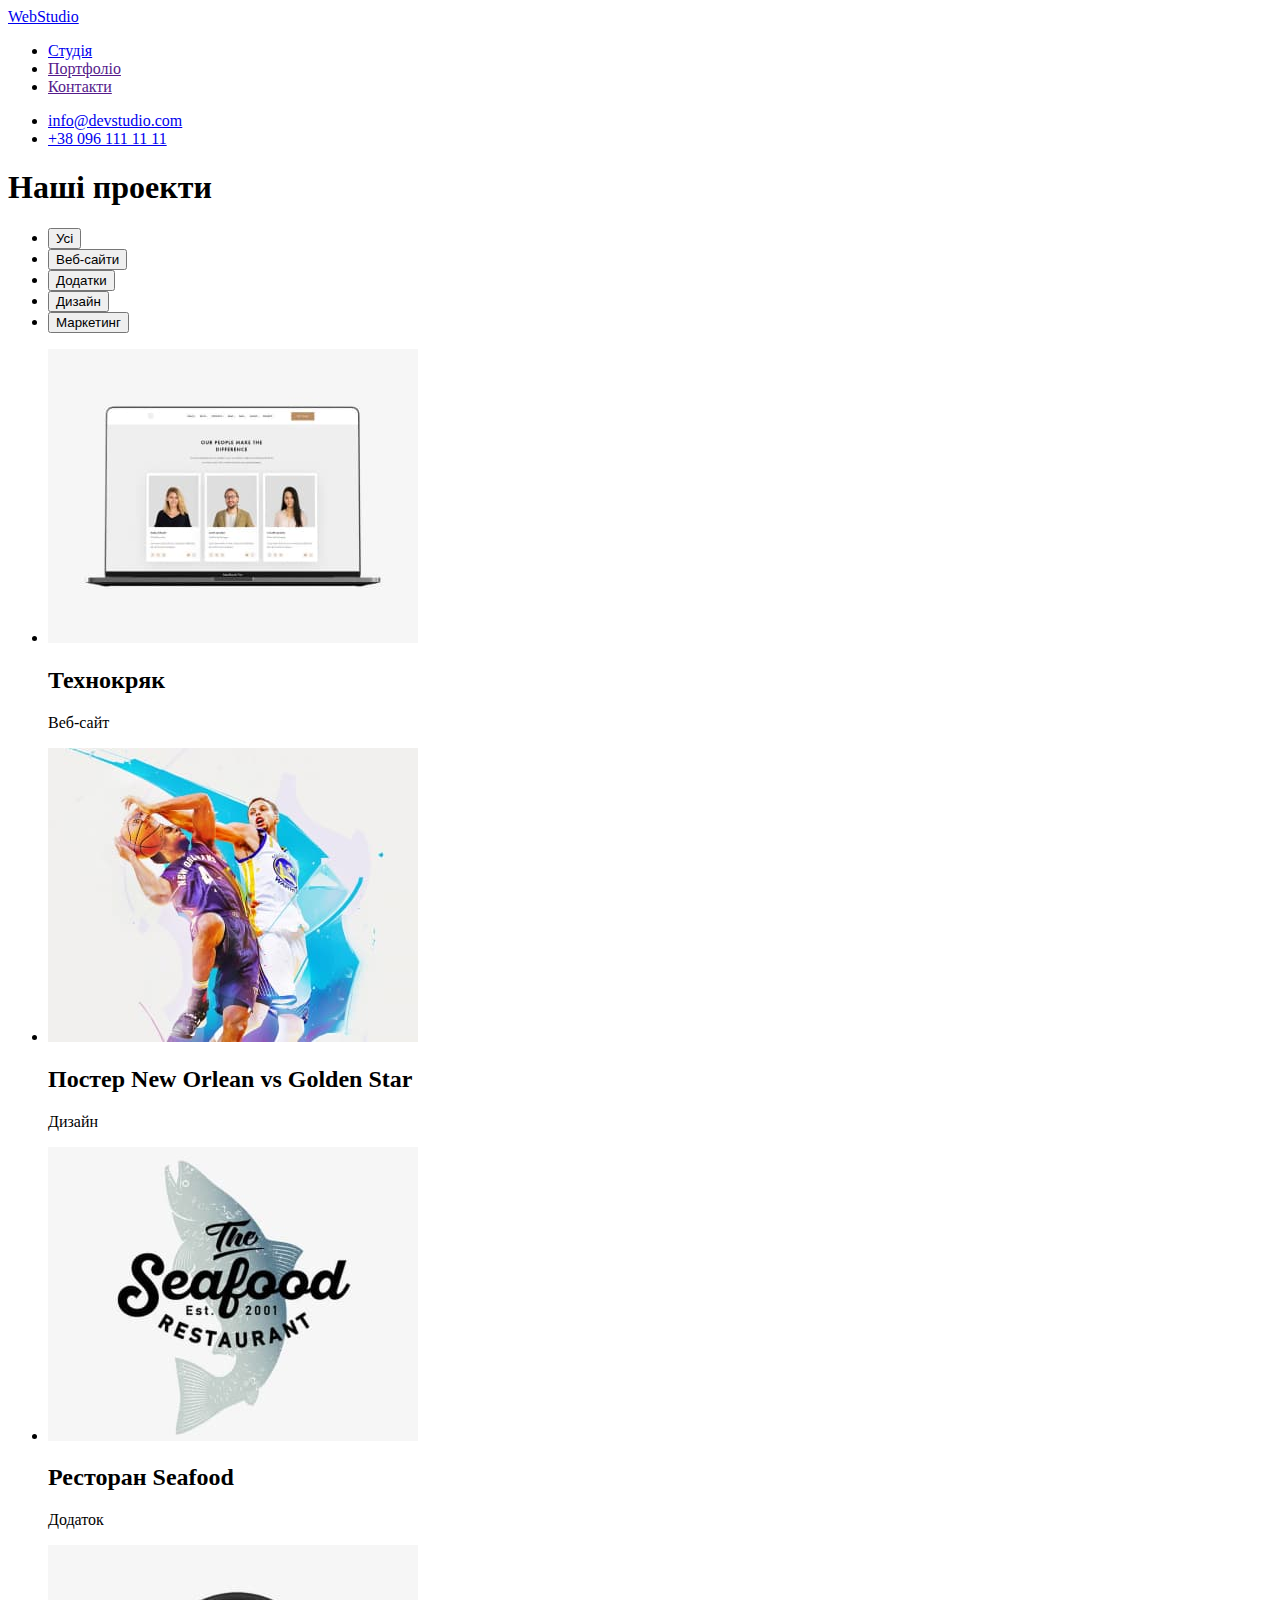
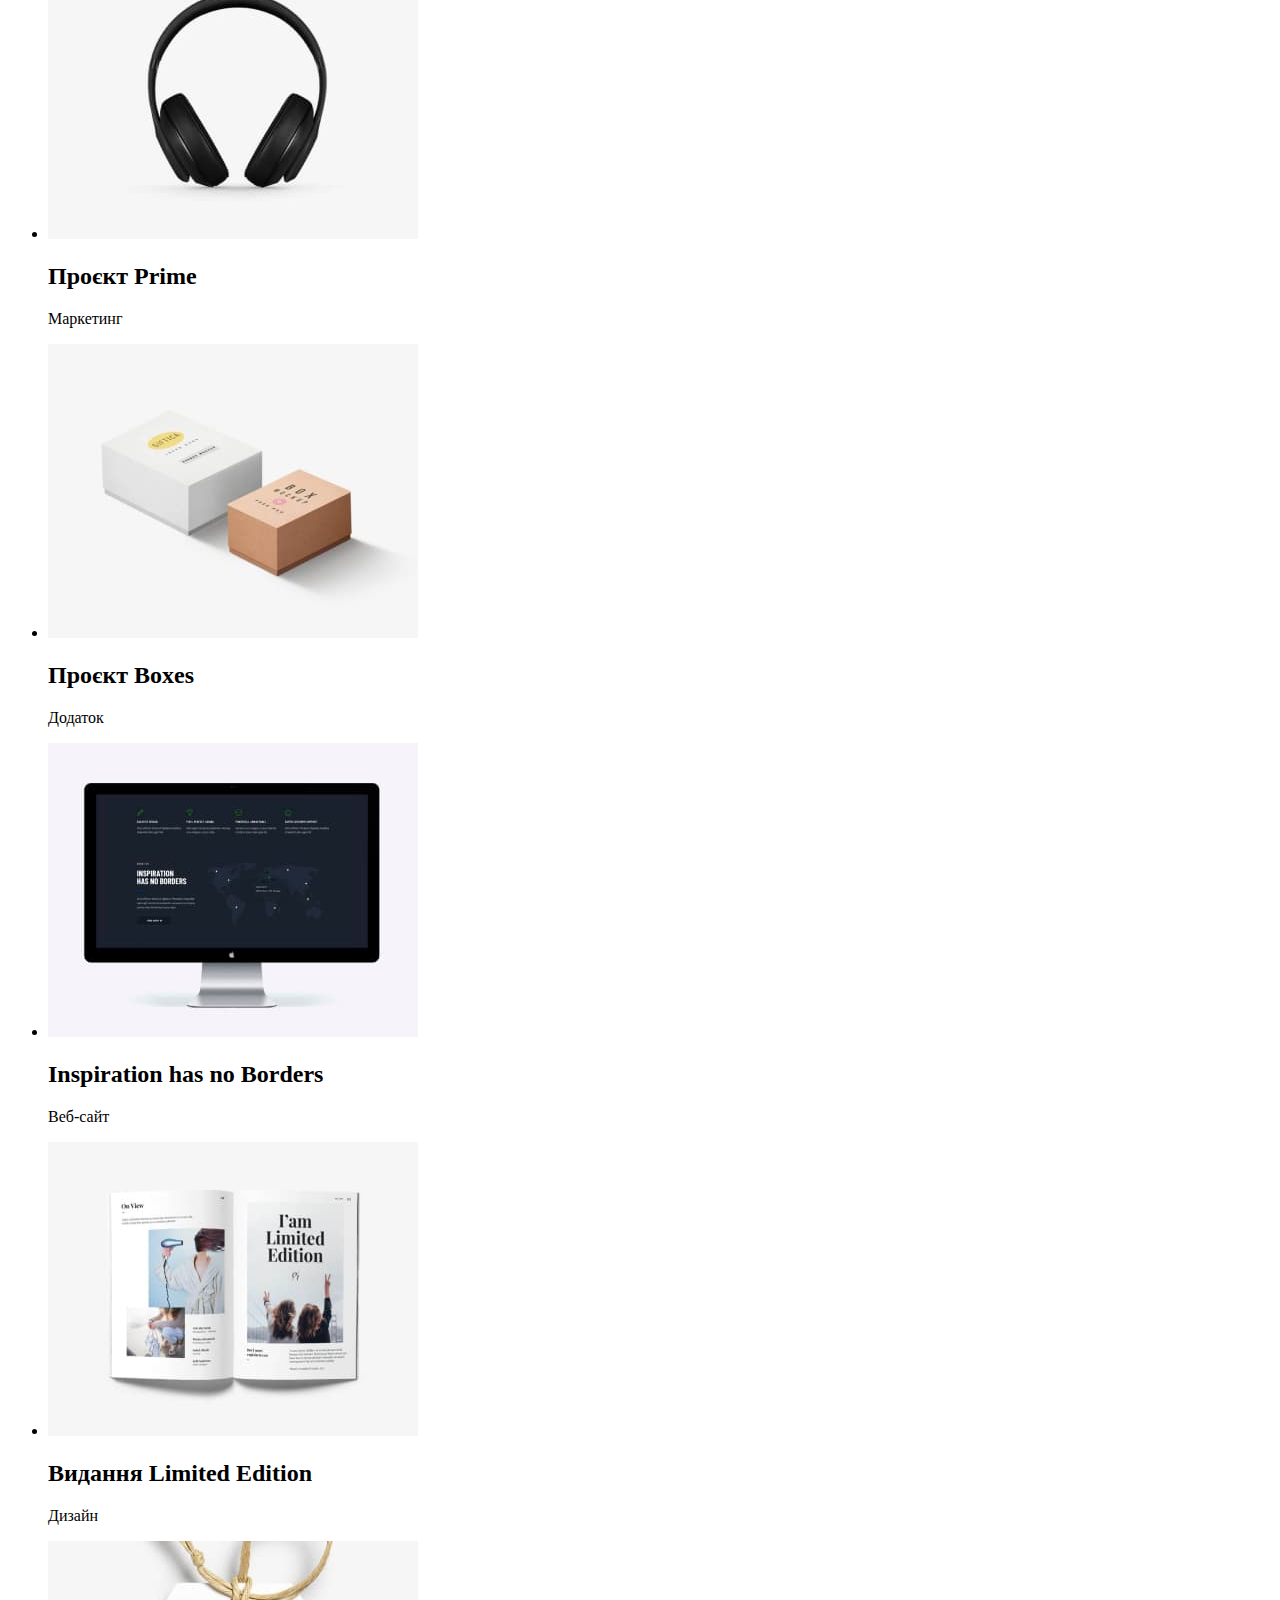
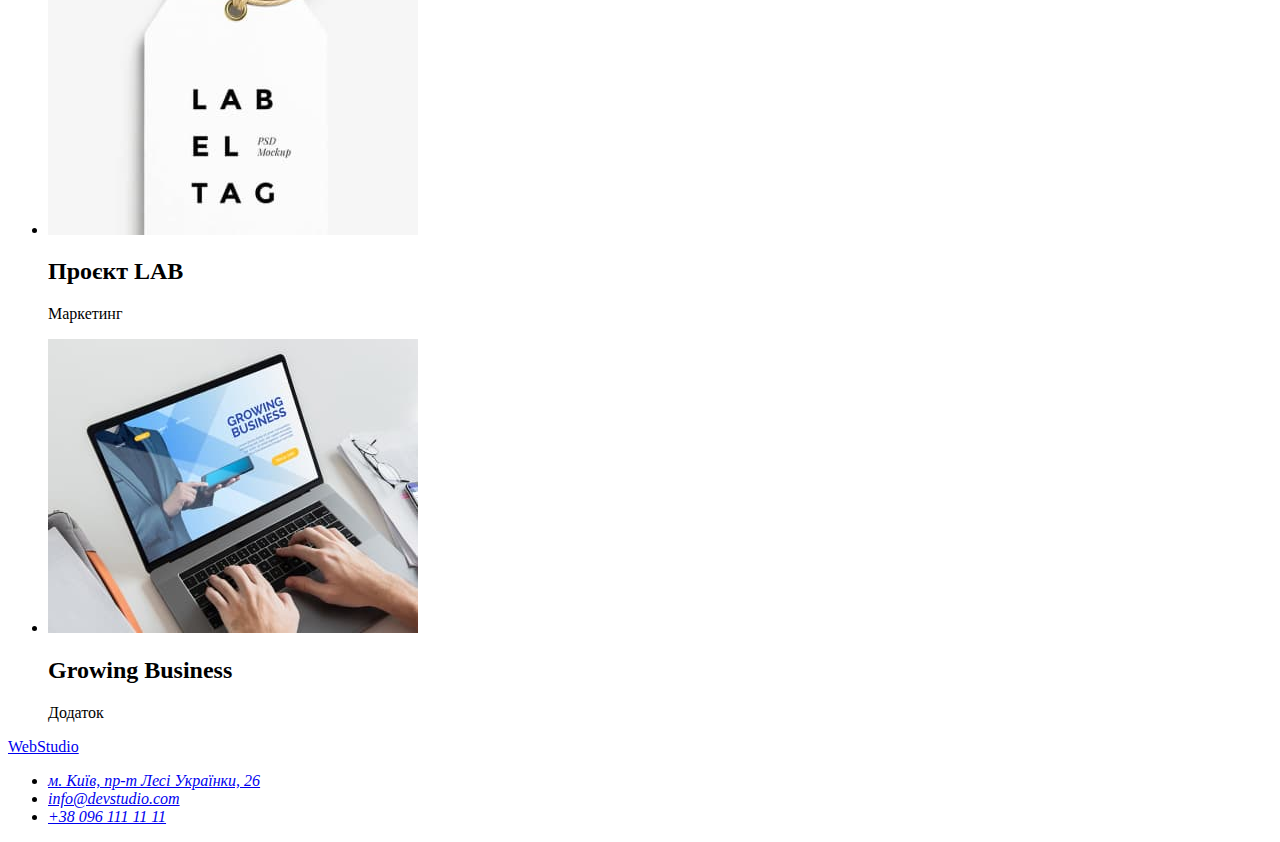
==== portfolio.html @ fbf540b6 "portfolio html" ====
<!DOCTYPE html>
<html lang="uk">

<head>
    <meta charset="UTF-8">
    <meta http-equiv="X-UA-Compatible" content="IE=edge">
    <meta name="viewport" content="width=device-width, initial-scale=1.0">
    <title lang="en">Web Studio (Version 2.1)</title>
</head>

<body>
    <header>
        <nav>
            <a href="./index.html" lang="en">WebStudio</a>
            <ul>
                <li> <a href="./index.html">Студія</a> </li>
                <li> <a href="">Портфоліо</a> </li>
                <li> <a href="">Контакти</a> </li>
            </ul>
        </nav>
        <ul>
            <li><a href="mailto:info@devstudio.com">info@devstudio.com</a></li>
            <li><a href="tel:+380961111111">+38 096 111 11 11</a></li>
        </ul>
    </header>
<main>
<section>
    <h1>Наші проекти</h1>
    <ul>
        <li><button type="button">Усі</button></li>
        <li><button type="button">Веб-сайти</button></li>
        <li><button type="button">Додатки</button></li>
        <li><button type="button">Дизайн</button></li>
        <li><button type="button">Маркетинг</button></li>
    </ul>
    <ul>
        <li>
            <img src="./images/portfolio/laptop.jpg" alt="Ноутбук з веб-сайтом">
            <h2>Технокряк</h2>
            <p>Веб-сайт</p>
        </li>
        <li>
            <img src="./images/portfolio/poster.jpg" alt="Постер з баскетболістами">
            <h2>Постер <span lang="en">New Orlean vs Golden Star</span></h2>
            <p>Дизайн</p>
        </li>
        <li>
            <img src="./images/portfolio/seafood.jpg" alt="Логотип рибного ресторану">
            <h2>Ресторан <span lang="en">Seafood</span></h2>
            <p>Додаток</p>
        </li>
        <li>
            <img src="./images/portfolio/headphones.jpg" alt="Навушники">
            <h2>Проєкт <span lang="en">Prime</span></h2>
            <p>Маркетинг</p>
        </li>
        <li>
            <img src="./images/portfolio/boxes.jpg" alt="Дві коробки">
            <h2>Проєкт <span lang="en">Boxes</span></h2>
            <p>Додаток</p>
        </li>
        <li>
            <img src="./images/portfolio/monitor.jpg" alt="Монітор з веб-сайтом">
            <h2 lang="en">Inspiration has no Borders</h2>
            <p>Веб-сайт</p>
        </li>
        <li>
            <img src="./images/portfolio/magazine.jpg" alt="Журнал">
            <h2>Видання <span lang="en">Limited Edition</span></h2>
            <p>Дизайн</p>
        </li>
        <li>
            <img src="./images/portfolio/lab-tag.jpg" alt="Цінник з надписом TAG">
            <h2>Проєкт <span lang="en">LAB</span></h2>
            <p>Маркетинг</p>
        </li>
        <li>
            <img src="./images/portfolio/laptop-hands.jpg" alt="Ноутбук з руками людини">
            <h2 lang="en">Growing Business</h2>
            <p>Додаток</p>
        </li>
    </ul>
</section>
</main>
    <footer>
        <a href="./index.html" lang="en">WebStudio</a>
        <address>
            <ul>
                <li><a href="https://goo.gl/maps/BQu9GLipV9uaVXhj8" target="_blank"
                        rel="noopener noreferrer nofollow">м. Київ, пр-т Лесі
                        Українки, 26</a></li>
                <li><a href="mailto:info@devstudio.com">info@devstudio.com</a></li>
                <li><a href="tel:+380961111111">+38 096 111 11 11</a></li>
            </ul>
        </address>
    </footer>
</body>

</html>
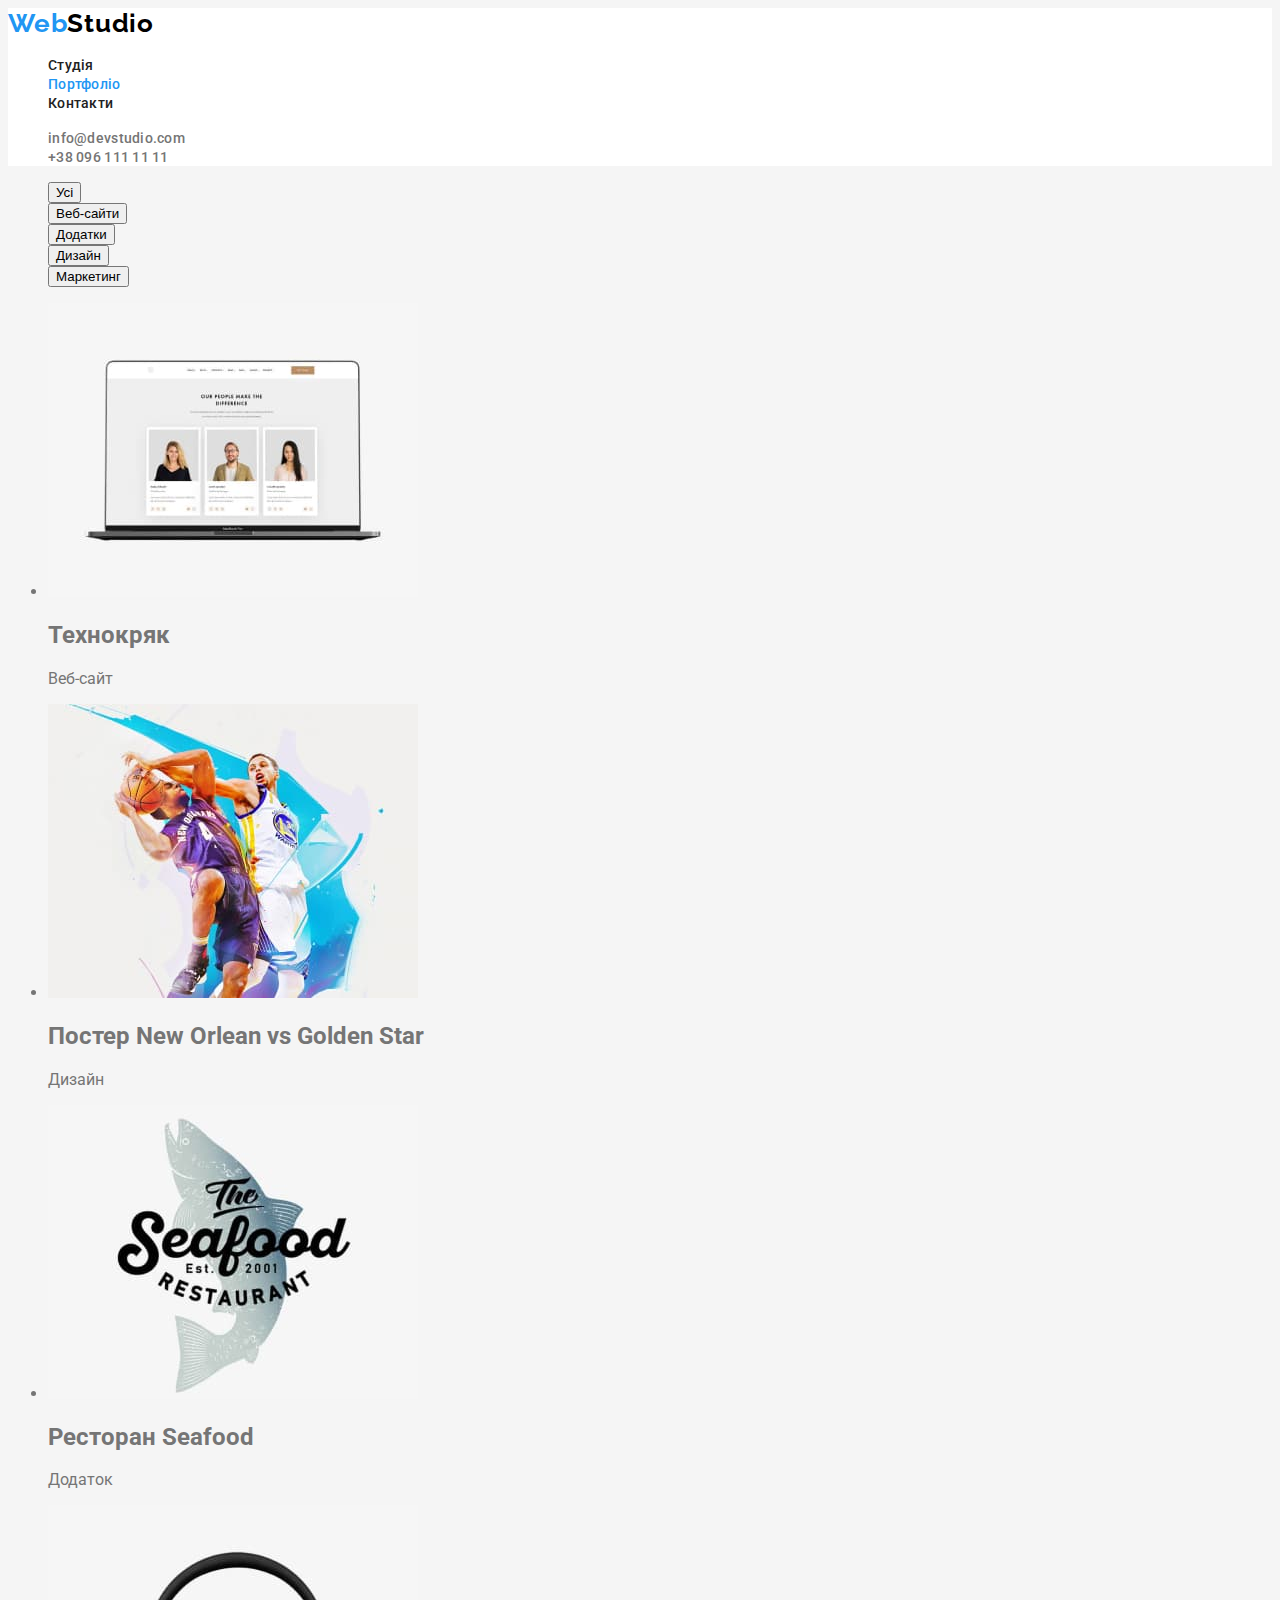
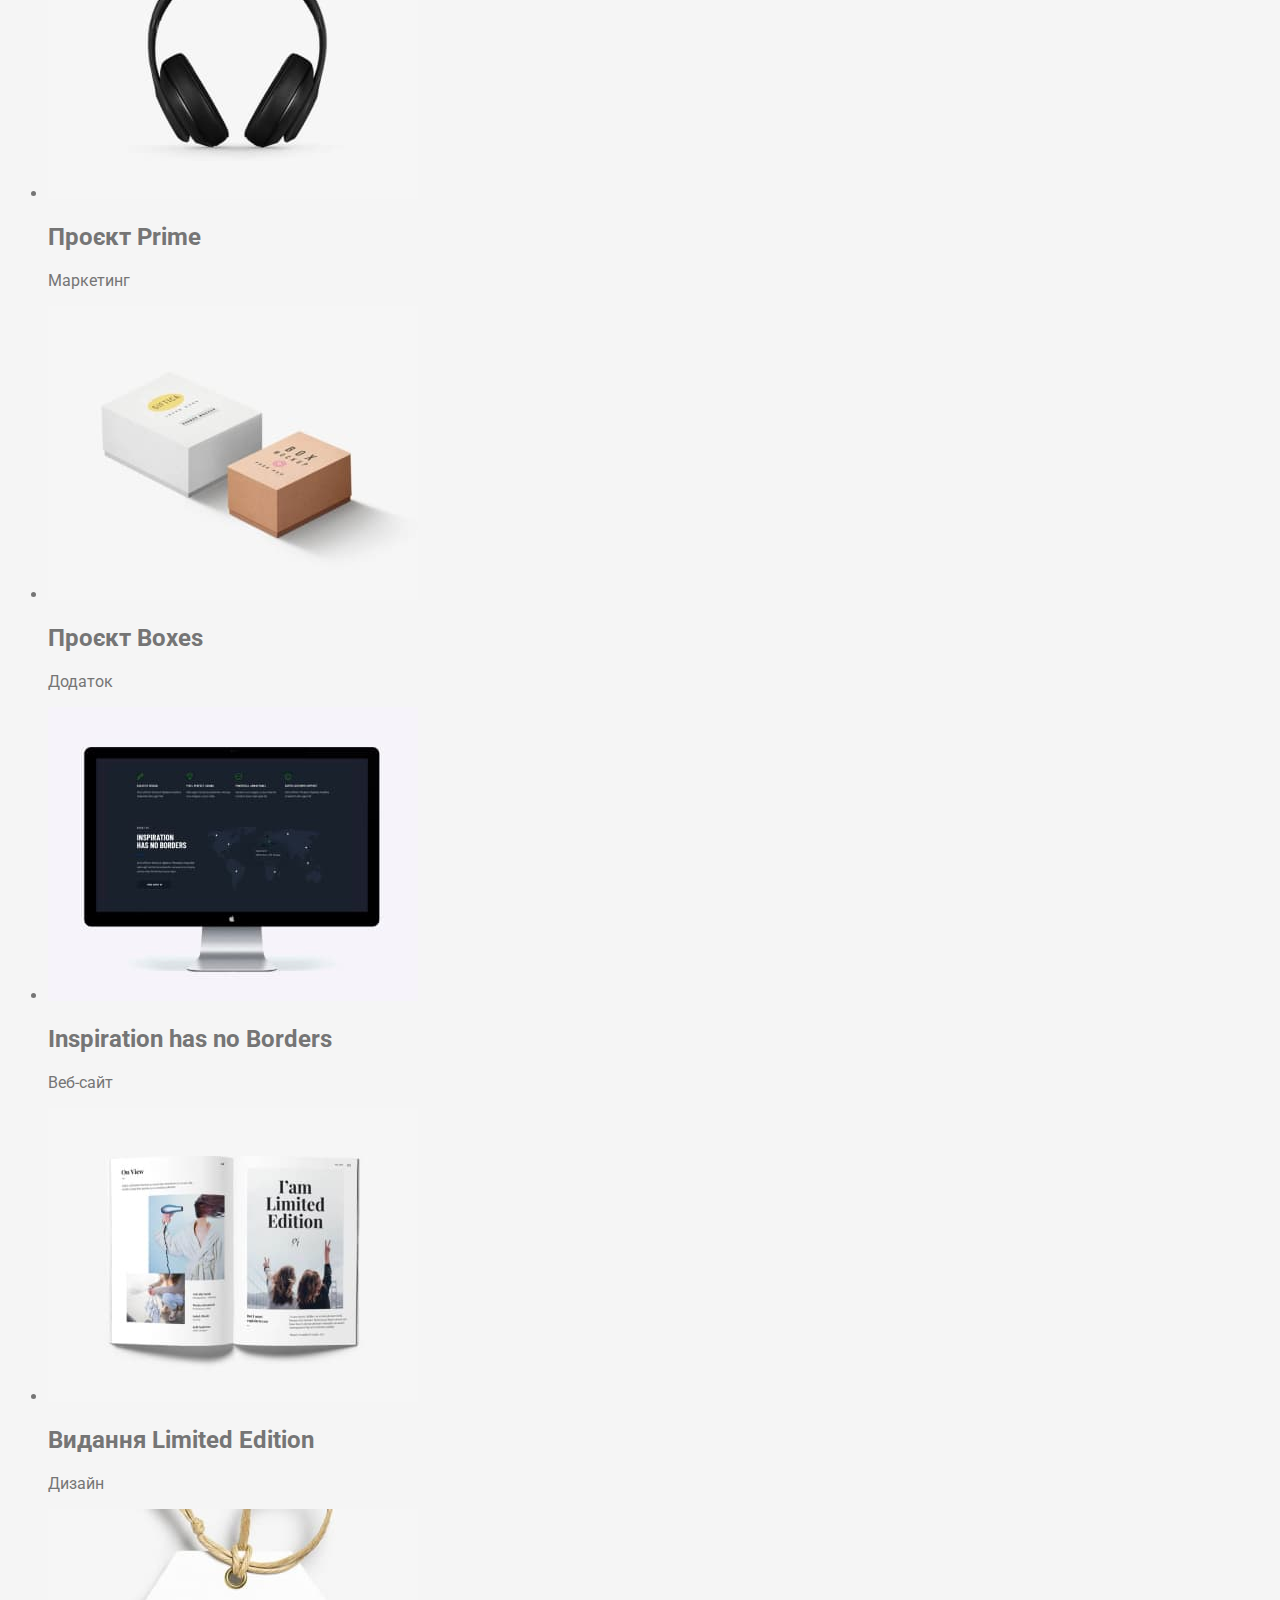
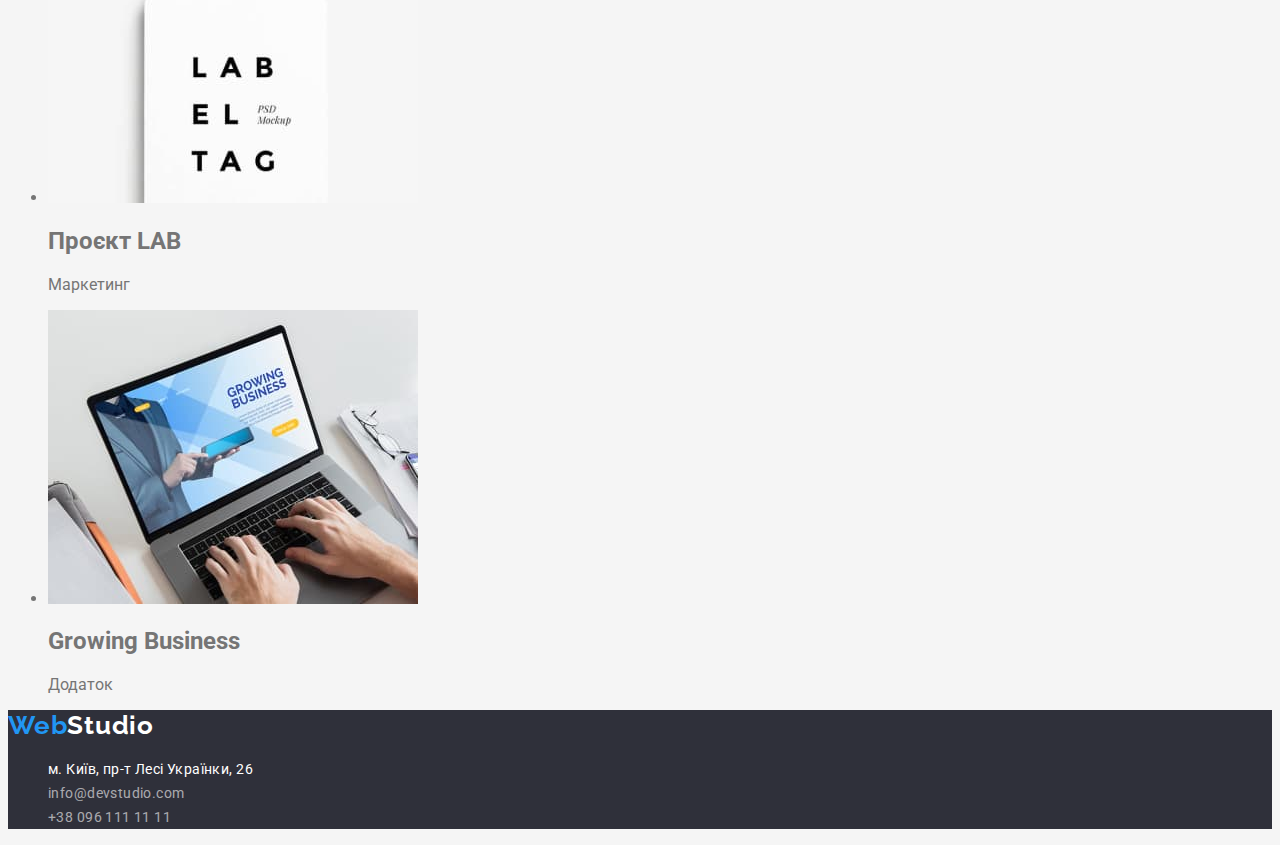
==== commit c259eaba: "CSS for index.html" ====
--- a/portfolio.html
+++ b/portfolio.html
@@ -6,27 +6,32 @@
     <meta http-equiv="X-UA-Compatible" content="IE=edge">
     <meta name="viewport" content="width=device-width, initial-scale=1.0">
     <title lang="en">Web Studio (Version 2.1)</title>
+    <link rel="preconnect" href="https://fonts.googleapis.com">
+    <link rel="preconnect" href="https://fonts.gstatic.com" crossorigin>
+    <link href="https://fonts.googleapis.com/css2?family=Raleway:wght@700&family=Roboto:wght@400;500;700;900&display=swap"
+        rel="stylesheet">
+    <link rel="stylesheet" href="./css/styles.css">
 </head>
 
 <body>
-    <header>
-        <nav>
-            <a href="./index.html" lang="en">WebStudio</a>
-            <ul>
-                <li> <a href="./index.html">Студія</a> </li>
-                <li> <a href="">Портфоліо</a> </li>
-                <li> <a href="">Контакти</a> </li>
+        <header class="header">
+            <nav>
+                <a href="./index.html" lang="en" class="logo link"><span class="logo-accent">Web</span>Studio</a>
+                <ul class="list">
+                    <li> <a href="./index.html" class="nav-item link">Студія</a> </li>
+                    <li> <a href="./portfolio.html" class="nav-item current link">Портфоліо</a> </li>
+                    <li> <a href="" class="nav-item link">Контакти</a> </li>
+                </ul>
+            </nav>
+            <ul class="list">
+                <li><a href="mailto:info@devstudio.com" class="contact link">info@devstudio.com</a></li>
+                <li><a href="tel:+380961111111" class="contact link">+38 096 111 11 11</a></li>
             </ul>
-        </nav>
-        <ul>
-            <li><a href="mailto:info@devstudio.com">info@devstudio.com</a></li>
-            <li><a href="tel:+380961111111">+38 096 111 11 11</a></li>
-        </ul>
-    </header>
+        </header>
 <main>
-<section>
-    <h1>Наші проекти</h1>
-    <ul>
+<section class="portfolio">
+    <h1 class="visually-hidden">Наші проекти</h1>
+    <ul class="list">
         <li><button type="button">Усі</button></li>
         <li><button type="button">Веб-сайти</button></li>
         <li><button type="button">Додатки</button></li>
@@ -35,62 +40,62 @@
     </ul>
     <ul>
         <li>
-            <img src="./images/portfolio/laptop.jpg" alt="Ноутбук з веб-сайтом">
+            <img src="./images/portfolio/laptop.jpg" alt="Ноутбук з веб-сайтом" width="370" height="294">
             <h2>Технокряк</h2>
             <p>Веб-сайт</p>
         </li>
         <li>
-            <img src="./images/portfolio/poster.jpg" alt="Постер з баскетболістами">
+            <img src="./images/portfolio/poster.jpg" alt="Постер з баскетболістами" width="370" height="294">
             <h2>Постер <span lang="en">New Orlean vs Golden Star</span></h2>
             <p>Дизайн</p>
         </li>
         <li>
-            <img src="./images/portfolio/seafood.jpg" alt="Логотип рибного ресторану">
+            <img src="./images/portfolio/seafood.jpg" alt="Логотип рибного ресторану" width="370" height="294">
             <h2>Ресторан <span lang="en">Seafood</span></h2>
             <p>Додаток</p>
         </li>
         <li>
-            <img src="./images/portfolio/headphones.jpg" alt="Навушники">
+            <img src="./images/portfolio/headphones.jpg" alt="Навушники" width="370" height="294">
             <h2>Проєкт <span lang="en">Prime</span></h2>
             <p>Маркетинг</p>
         </li>
         <li>
-            <img src="./images/portfolio/boxes.jpg" alt="Дві коробки">
+            <img src="./images/portfolio/boxes.jpg" alt="Дві коробки" width="370" height="294">
             <h2>Проєкт <span lang="en">Boxes</span></h2>
             <p>Додаток</p>
         </li>
         <li>
-            <img src="./images/portfolio/monitor.jpg" alt="Монітор з веб-сайтом">
+            <img src="./images/portfolio/monitor.jpg" alt="Монітор з веб-сайтом" width="370" height="294">
             <h2 lang="en">Inspiration has no Borders</h2>
             <p>Веб-сайт</p>
         </li>
         <li>
-            <img src="./images/portfolio/magazine.jpg" alt="Журнал">
+            <img src="./images/portfolio/magazine.jpg" alt="Журнал" width="370" height="294">
             <h2>Видання <span lang="en">Limited Edition</span></h2>
             <p>Дизайн</p>
         </li>
         <li>
-            <img src="./images/portfolio/lab-tag.jpg" alt="Цінник з надписом TAG">
+            <img src="./images/portfolio/lab-tag.jpg" alt="Цінник з надписом TAG" width="370" height="294">
             <h2>Проєкт <span lang="en">LAB</span></h2>
             <p>Маркетинг</p>
         </li>
         <li>
-            <img src="./images/portfolio/laptop-hands.jpg" alt="Ноутбук з руками людини">
+            <img src="./images/portfolio/laptop-hands.jpg" alt="Ноутбук з руками людини" width="370" height="294">
             <h2 lang="en">Growing Business</h2>
             <p>Додаток</p>
         </li>
     </ul>
 </section>
 </main>
-    <footer>
-        <a href="./index.html" lang="en">WebStudio</a>
+    <footer class="footer">
+        <a href="./index.html" lang="en" class="logo logo-footer link"><span class="logo-accent">Web</span>Studio</a>
         <address>
-            <ul>
-                <li><a href="https://goo.gl/maps/BQu9GLipV9uaVXhj8" target="_blank"
-                        rel="noopener noreferrer nofollow">м. Київ, пр-т Лесі
+            <ul class="list">
+                <li><a href="https://goo.gl/maps/BQu9GLipV9uaVXhj8" target="_blank" rel="noopener noreferrer nofollow"
+                        class="contact-item link">м. Київ, пр-т Лесі
                         Українки, 26</a></li>
-                <li><a href="mailto:info@devstudio.com">info@devstudio.com</a></li>
-                <li><a href="tel:+380961111111">+38 096 111 11 11</a></li>
+                <li><a href="mailto:info@devstudio.com" class="contact-item mail link">info@devstudio.com</a></li>
+                <li><a href="tel:+380961111111" class="contact-item phone link">+38 096 111 11 11</a></li>
             </ul>
         </address>
     </footer>
--- a/css/styles.css
+++ b/css/styles.css
@@ -0,0 +1,195 @@
+:root {
+    --main-background-color: #F5F5F5;
+    --header-background-color: #fff;
+    --dark-background-color: #2F303A;
+    --secondary-background-color: #F5F4FA;
+    --main-text-color: #757575;
+    --main-header-color: #212121;
+    --accent-color: #2196F3;
+    --logo-color: #000;
+    --main-white-color: #fff;
+    --sencondary-white-color: rgba(255, 255, 255, 0.6);
+    --btn-active-color: #188CE8;
+}
+
+body {
+    font-family: 'Roboto', sans-serif;
+    background-color: var(--main-background-color);
+    color: var(--main-text-color);
+}
+
+.visually-hidden {
+    position: absolute;
+    width: 1px;
+    height: 1px;
+    margin: -1px;
+    border: 0;
+    padding: 0;
+    white-space: nowrap;
+    clip-path: inset(100%);
+    clip: rect(0 0 0 0);
+    overflow: hidden;
+}
+.link {
+    text-decoration: none;
+}
+
+.list {
+    list-style: none;
+}
+
+.bnt {
+    font-family: inherit;
+    cursor: pointer;
+}
+.header {
+    background-color: var(--header-background-color);
+}
+.logo {
+    font-family: 'Raleway', sans-serif;
+    font-weight: 700;
+    font-size: 26px;
+    line-height: calc(31 / 26);
+    letter-spacing: 0.03em;
+    color: var(--logo-color);
+}
+.logo-accent {
+    color: var(--accent-color)
+}
+
+.nav-item {
+    font-weight: 500;
+    font-size: 14px;
+    line-height: calc(16 / 14);
+    letter-spacing: 0.02em;
+    color: var(--main-header-color);
+}
+
+.nav-item.current {
+    color: var(--accent-color)
+}
+.nav-item:hover,
+.nav-item:focus {
+    color: var(--accent-color)
+}
+
+.contact {
+        font-weight: 500;
+        font-size: 14px;
+        line-height: calc(16 / 14);
+        letter-spacing: 0.02em;
+        color: var(--main-text-color);
+}
+
+.contact:hover,
+.contact:focus {
+    color: var(--accent-color);
+}
+
+.hero {
+    background-color: var(--dark-background-color);
+}
+
+.hero-title {
+    font-weight: 900;
+    font-size: 44px;
+    line-height: calc(60 / 44);
+    text-align: center;
+    letter-spacing: 0.06em;
+    text-transform: uppercase;
+    color: var(--main-white-color);
+}
+
+.hero-btn {
+    font-family: 'Roboto';
+    font-weight: 700;
+    font-size: 16px;
+    line-height: calc(30 / 16);
+    text-align: center;
+    letter-spacing: 0.06em;
+    color: var(--main-white-color);
+    background-color: var(--accent-color);
+}
+.hero-btn:active {
+    background-color: var(--btn-active-color)
+}
+
+.features-item {
+    font-weight: 700;
+    font-size: 14px;
+    line-height: calc(16 / 14);
+    letter-spacing: 0.03em;
+    text-transform: uppercase;
+    color: var(--main-header-color);
+}
+
+.features-text {
+    font-size: 14px;
+    line-height: calc(24 / 14);
+    letter-spacing: 0.03em;
+}
+
+.section-title {
+    font-weight: 700;
+    font-size: 36px;
+    line-height: calc(42 / 36);
+    text-align: center;
+    letter-spacing: 0.03em;
+    color: var(--main-header-color);
+}
+
+.team {
+    background-color: var(--secondary-background-color);
+}
+
+.team-card {
+    background-color: var(--header-background-color);
+}
+
+.team-name {
+    font-weight: 500;
+    font-size: 16px;
+    line-height: calc(19 / 16);
+    text-align: center;
+    letter-spacing: 0.03em;
+    color: var(--main-header-color);
+}
+
+.team-postion {
+    font-weight: 400;
+    font-size: 16px;
+    line-height: calc(19 / 16);
+    text-align: center;
+    letter-spacing: 0.03em;
+}
+
+.footer {
+    background-color: var(--dark-background-color);
+}
+
+.logo-footer {
+    color: var(--main-white-color)
+}
+
+.contact-item {
+    font-style: normal;
+    font-size: 14px;
+    line-height: calc(24 / 14);
+    letter-spacing: 0.03em;
+    color: var(--main-white-color);
+}
+.contact-item.mail ,
+.contact-item.phone {
+    color: var(--sencondary-white-color);
+}
+
+.contact-item:hover,
+.contact-item:focus {
+    color: var(--accent-color)
+}
+
+/* Portfolio CSS */
+
+.portfolio {
+    background-color: var(--main-background-color);
+}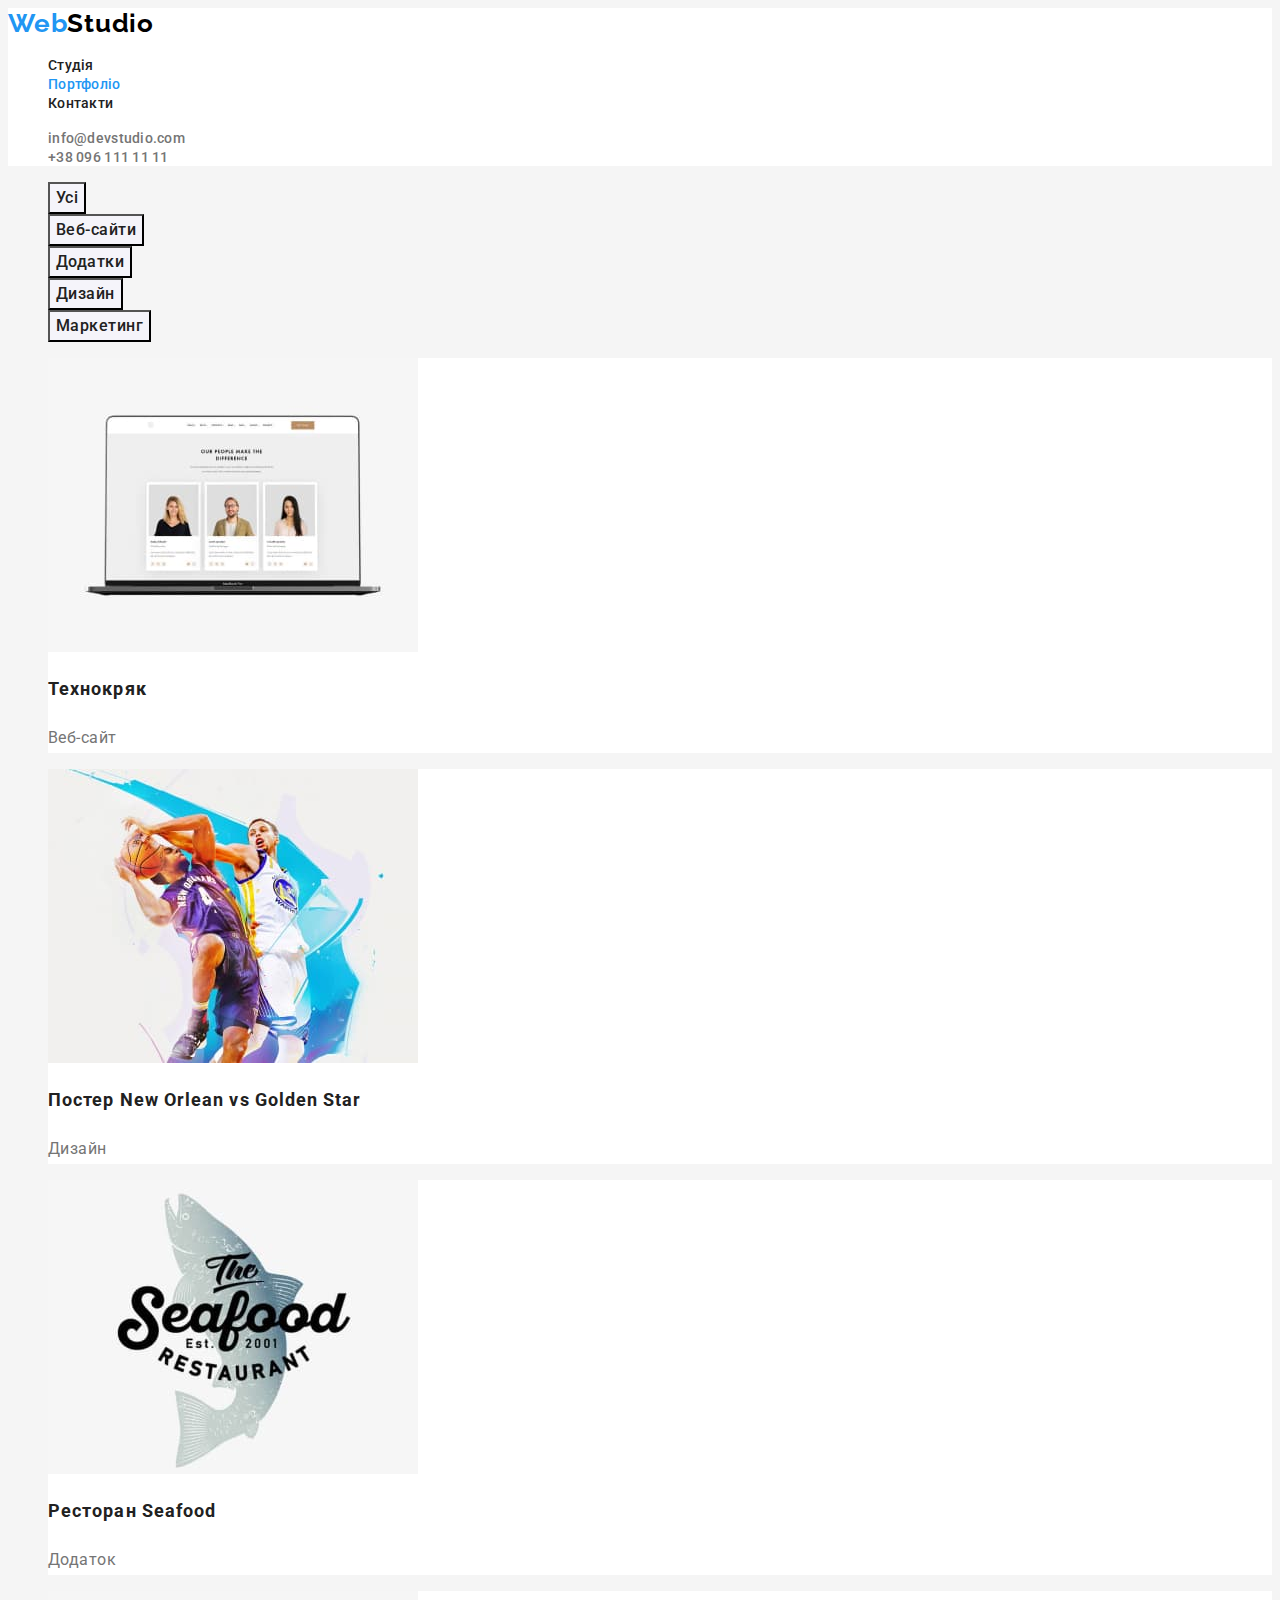
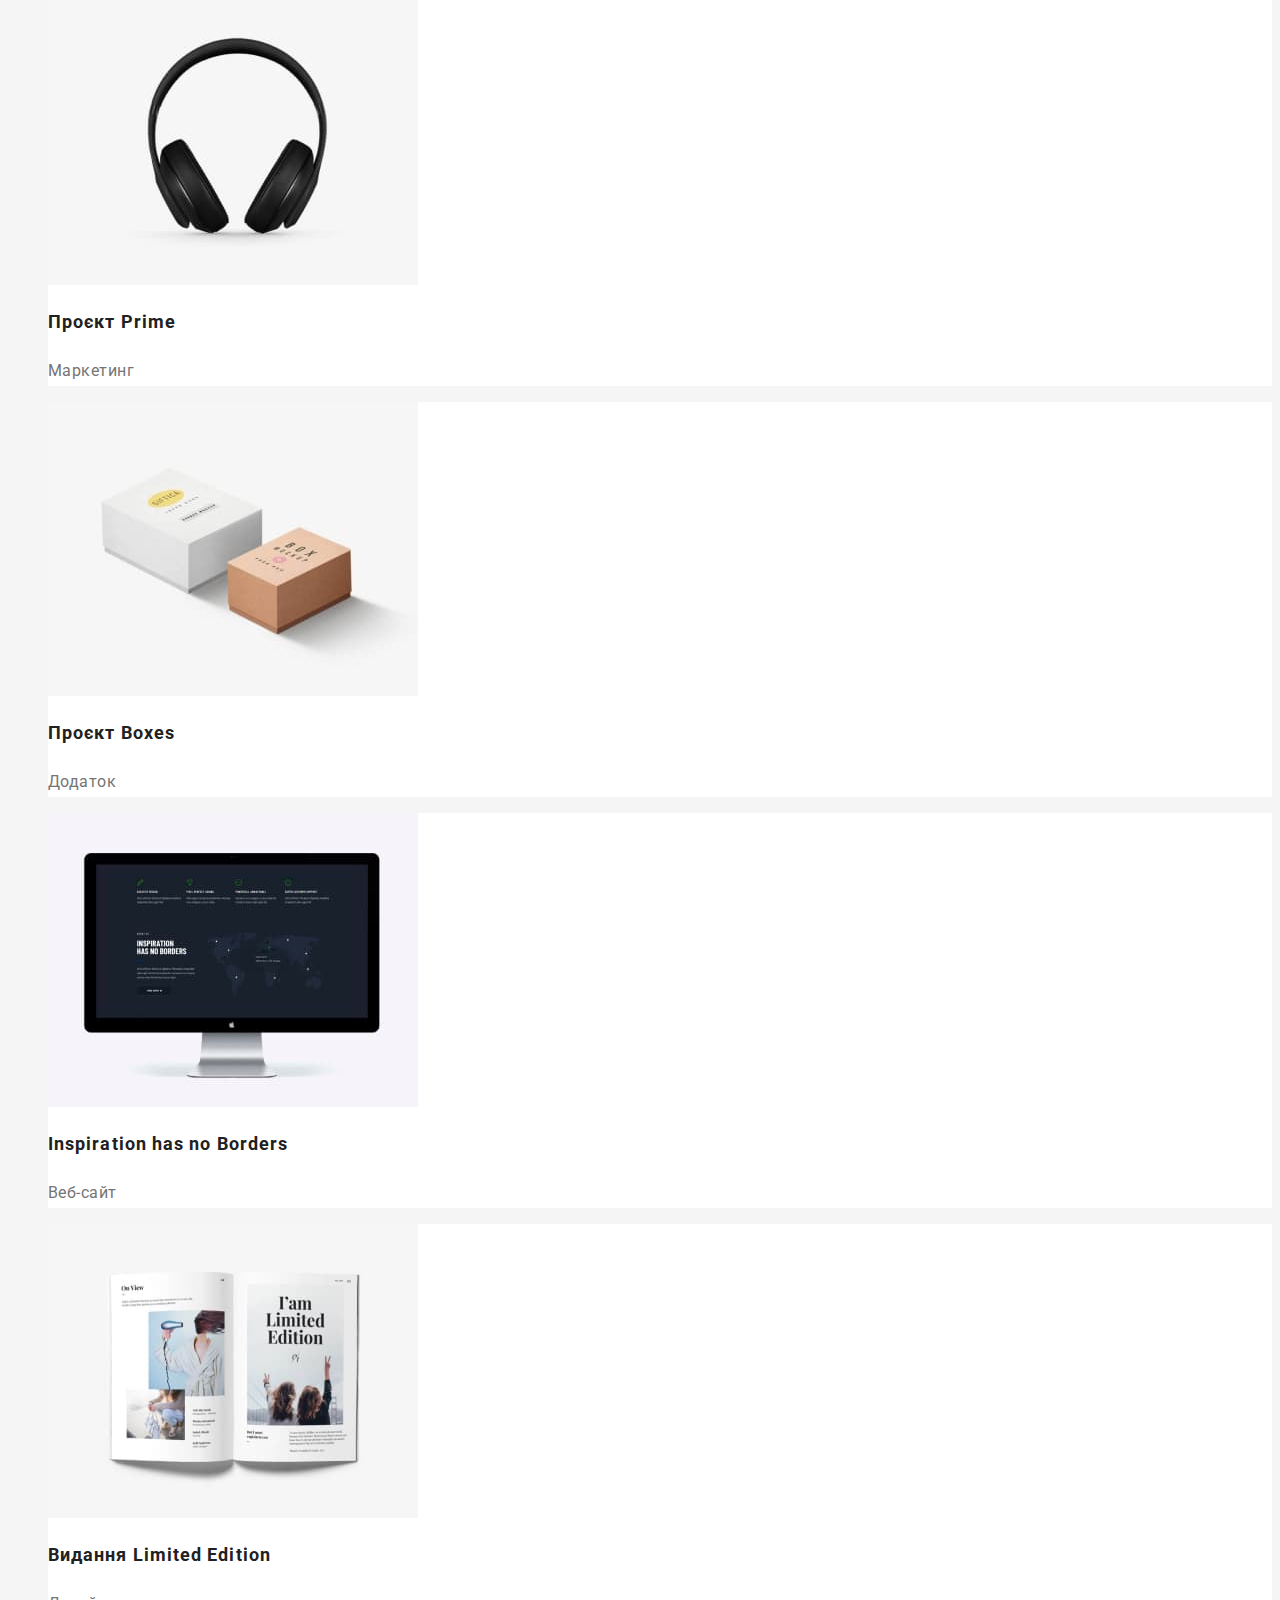
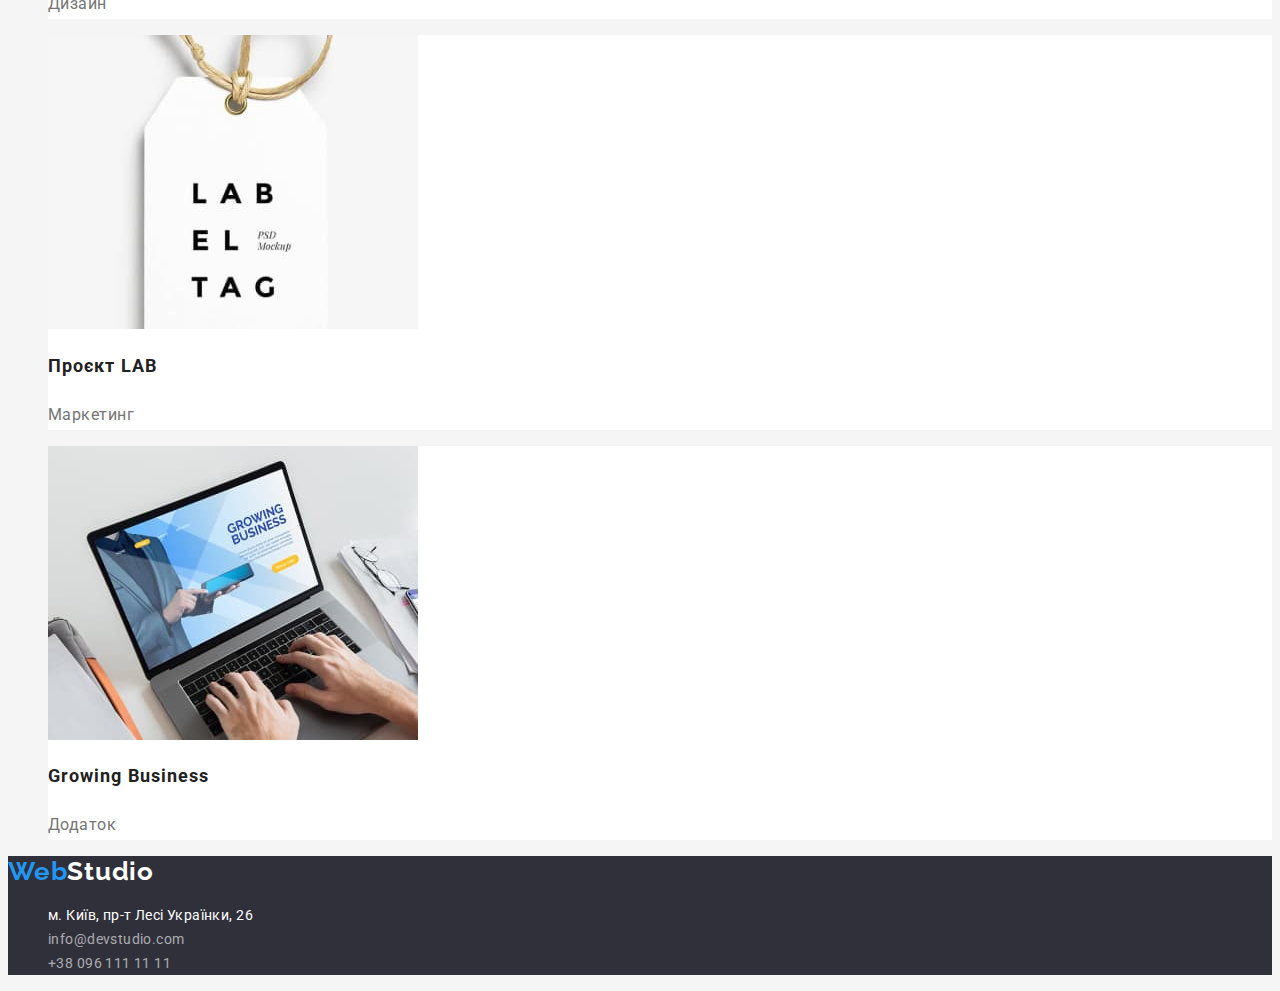
==== commit 2cfe25d8: "CSS for portfolio.html + index.html fixed" ====
--- a/portfolio.html
+++ b/portfolio.html
@@ -29,60 +29,78 @@
             </ul>
         </header>
 <main>
-<section class="portfolio">
-    <h1 class="visually-hidden">Наші проекти</h1>
+<section>
+    <h1 class="visually-hidden">Наші проєкти</h1>
     <ul class="list">
-        <li><button type="button">Усі</button></li>
-        <li><button type="button">Веб-сайти</button></li>
-        <li><button type="button">Додатки</button></li>
-        <li><button type="button">Дизайн</button></li>
-        <li><button type="button">Маркетинг</button></li>
+        <li><button type="button" class="filter-btn btn">Усі</button></li>
+        <li><button type="button" class="filter-btn btn">Веб-сайти</button></li>
+        <li><button type="button" class="filter-btn btn">Додатки</button></li>
+        <li><button type="button" class="filter-btn btn">Дизайн</button></li>
+        <li><button type="button" class="filter-btn btn">Маркетинг</button></li>
     </ul>
-    <ul>
-        <li>
+    <ul class="list">
+        <li class="portfolio-card">
+            <a href="" class="link">
             <img src="./images/portfolio/laptop.jpg" alt="Ноутбук з веб-сайтом" width="370" height="294">
-            <h2>Технокряк</h2>
-            <p>Веб-сайт</p>
+            <h2 class="project-title">Технокряк</h2>
+            <p class="project-text">Веб-сайт</p>
+            </a>
         </li>
-        <li>
+        <li class="portfolio-card">
+            <a href="" class="link">
             <img src="./images/portfolio/poster.jpg" alt="Постер з баскетболістами" width="370" height="294">
-            <h2>Постер <span lang="en">New Orlean vs Golden Star</span></h2>
-            <p>Дизайн</p>
+            <h2 class="project-title">Постер <span lang="en">New Orlean vs Golden Star</span></h2>
+            <p class="project-text">Дизайн</p>
+            </a>
         </li>
-        <li>
+        <li class="portfolio-card">
+            <a href="" class="link">
             <img src="./images/portfolio/seafood.jpg" alt="Логотип рибного ресторану" width="370" height="294">
-            <h2>Ресторан <span lang="en">Seafood</span></h2>
-            <p>Додаток</p>
+            <h2 class="project-title">Ресторан <span lang="en">Seafood</span></h2>
+            <p class="project-text">Додаток</p>
+            </a>
         </li>
-        <li>
+        <li class="portfolio-card">
+            <a href="" class="link">
             <img src="./images/portfolio/headphones.jpg" alt="Навушники" width="370" height="294">
-            <h2>Проєкт <span lang="en">Prime</span></h2>
-            <p>Маркетинг</p>
+            <h2 class="project-title">Проєкт <span lang="en">Prime</span></h2>
+            <p class="project-text">Маркетинг</p>
+            </a>
         </li>
-        <li>
+        <li class="portfolio-card">
+            <a href="" class="link">
             <img src="./images/portfolio/boxes.jpg" alt="Дві коробки" width="370" height="294">
-            <h2>Проєкт <span lang="en">Boxes</span></h2>
-            <p>Додаток</p>
+            <h2 class="project-title">Проєкт <span lang="en">Boxes</span></h2>
+            <p class="project-text">Додаток</p>
+            </a>
         </li>
-        <li>
+        <li class="portfolio-card">
+            <a href="" class="link">
             <img src="./images/portfolio/monitor.jpg" alt="Монітор з веб-сайтом" width="370" height="294">
-            <h2 lang="en">Inspiration has no Borders</h2>
-            <p>Веб-сайт</p>
+            <h2 lang="en" class="project-title">Inspiration has no Borders</h2>
+            <p class="project-text">Веб-сайт</p>
+            </a>
         </li>
-        <li>
+        <li class="portfolio-card">
+            <a href="" class="link">
             <img src="./images/portfolio/magazine.jpg" alt="Журнал" width="370" height="294">
-            <h2>Видання <span lang="en">Limited Edition</span></h2>
-            <p>Дизайн</p>
+            <h2 class="project-title">Видання <span lang="en">Limited Edition</span></h2>
+            <p class="project-text">Дизайн</p>
+            </a>
         </li>
-        <li>
+        <li class="portfolio-card">
+            <a href="" class="link">
             <img src="./images/portfolio/lab-tag.jpg" alt="Цінник з надписом TAG" width="370" height="294">
-            <h2>Проєкт <span lang="en">LAB</span></h2>
-            <p>Маркетинг</p>
+            <h2 class="project-title">Проєкт <span lang="en">LAB</span></h2>
+            <p class="project-text">Маркетинг</p>
+            </a>
         </li>
-        <li>
+        <li class="portfolio-card">
+            <a href="" class="link">
             <img src="./images/portfolio/laptop-hands.jpg" alt="Ноутбук з руками людини" width="370" height="294">
-            <h2 lang="en">Growing Business</h2>
-            <p>Додаток</p>
+            <h2 lang="en" class="project-title">Growing Business</h2>
+            <p class="project-text">Додаток</p>
+            </a>
         </li>
     </ul>
 </section>
--- a/css/styles.css
+++ b/css/styles.css
@@ -4,16 +4,19 @@
     --dark-background-color: #2F303A;
     --secondary-background-color: #F5F4FA;
     --main-text-color: #757575;
-    --main-header-color: #212121;
+    --main-title-color: #212121;
     --accent-color: #2196F3;
     --logo-color: #000;
     --main-white-color: #fff;
     --sencondary-white-color: rgba(255, 255, 255, 0.6);
     --btn-active-color: #188CE8;
+    --portfolio-card-background-color: #EEEEEE;
 }
 
 body {
     font-family: 'Roboto', sans-serif;
+    font-weight: 400;
+    font-style: normal;
     background-color: var(--main-background-color);
     color: var(--main-text-color);
 }
@@ -38,8 +41,8 @@
     list-style: none;
 }
 
-.bnt {
-    font-family: inherit;
+.btn {
+    font-family: 'Roboto';
     cursor: pointer;
 }
 .header {
@@ -62,7 +65,7 @@
     font-size: 14px;
     line-height: calc(16 / 14);
     letter-spacing: 0.02em;
-    color: var(--main-header-color);
+    color: var(--main-title-color);
 }
 
 .nav-item.current {
@@ -101,7 +104,6 @@
 }
 
 .hero-btn {
-    font-family: 'Roboto';
     font-weight: 700;
     font-size: 16px;
     line-height: calc(30 / 16);
@@ -120,7 +122,7 @@
     line-height: calc(16 / 14);
     letter-spacing: 0.03em;
     text-transform: uppercase;
-    color: var(--main-header-color);
+    color: var(--main-title-color);
 }
 
 .features-text {
@@ -135,7 +137,7 @@
     line-height: calc(42 / 36);
     text-align: center;
     letter-spacing: 0.03em;
-    color: var(--main-header-color);
+    color: var(--main-title-color);
 }
 
 .team {
@@ -152,7 +154,7 @@
     line-height: calc(19 / 16);
     text-align: center;
     letter-spacing: 0.03em;
-    color: var(--main-header-color);
+    color: var(--main-title-color);
 }
 
 .team-postion {
@@ -188,8 +190,38 @@
     color: var(--accent-color)
 }
 
-/* Portfolio CSS */
-
-.portfolio {
-    background-color: var(--main-background-color);
+/* ----------------Portfolio CSS------------------- */
+
+.filter-btn {
+    background-color: var(--secondary-background-color);
+    font-weight: 500;
+    font-size: 16px;
+    line-height: calc(26 / 16);
+    text-align: center;
+    letter-spacing: 0.03em;
+    color: var(--main-title-color);
+}
+
+.filter-btn:hover,
+.filter-btn:focus {
+    background-color: var(--accent-color);
+}
+
+.portfolio-card {
+    background-color: var(--header-background-color);
+}
+
+.project-title {
+    font-weight: 700;
+    font-size: 18px;
+    line-height: calc(36 / 18);
+    letter-spacing: 0.06em;
+    color: var(--main-title-color);
+}
+
+.project-text{
+    font-size: 16px;
+    line-height: calc(30 / 16);
+    letter-spacing: 0.03em;
+    color: var(--main-text-color);
 }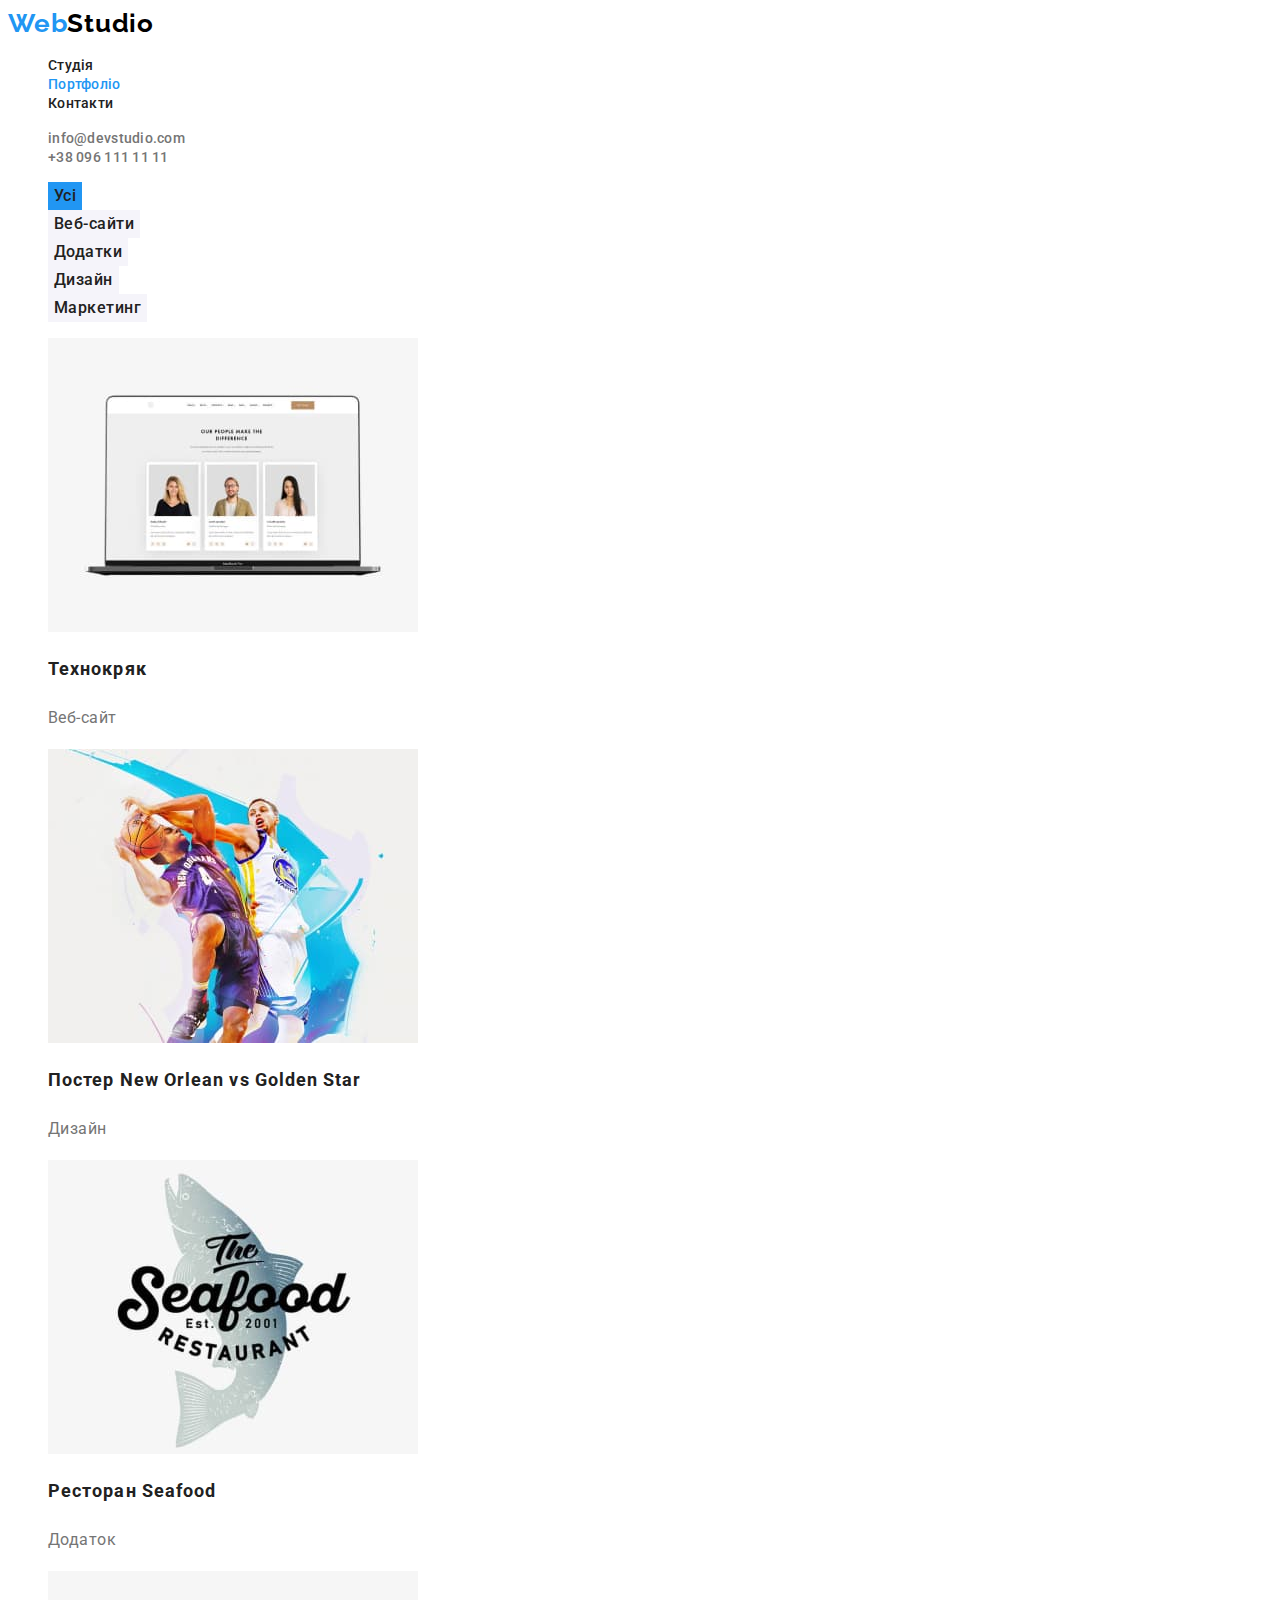
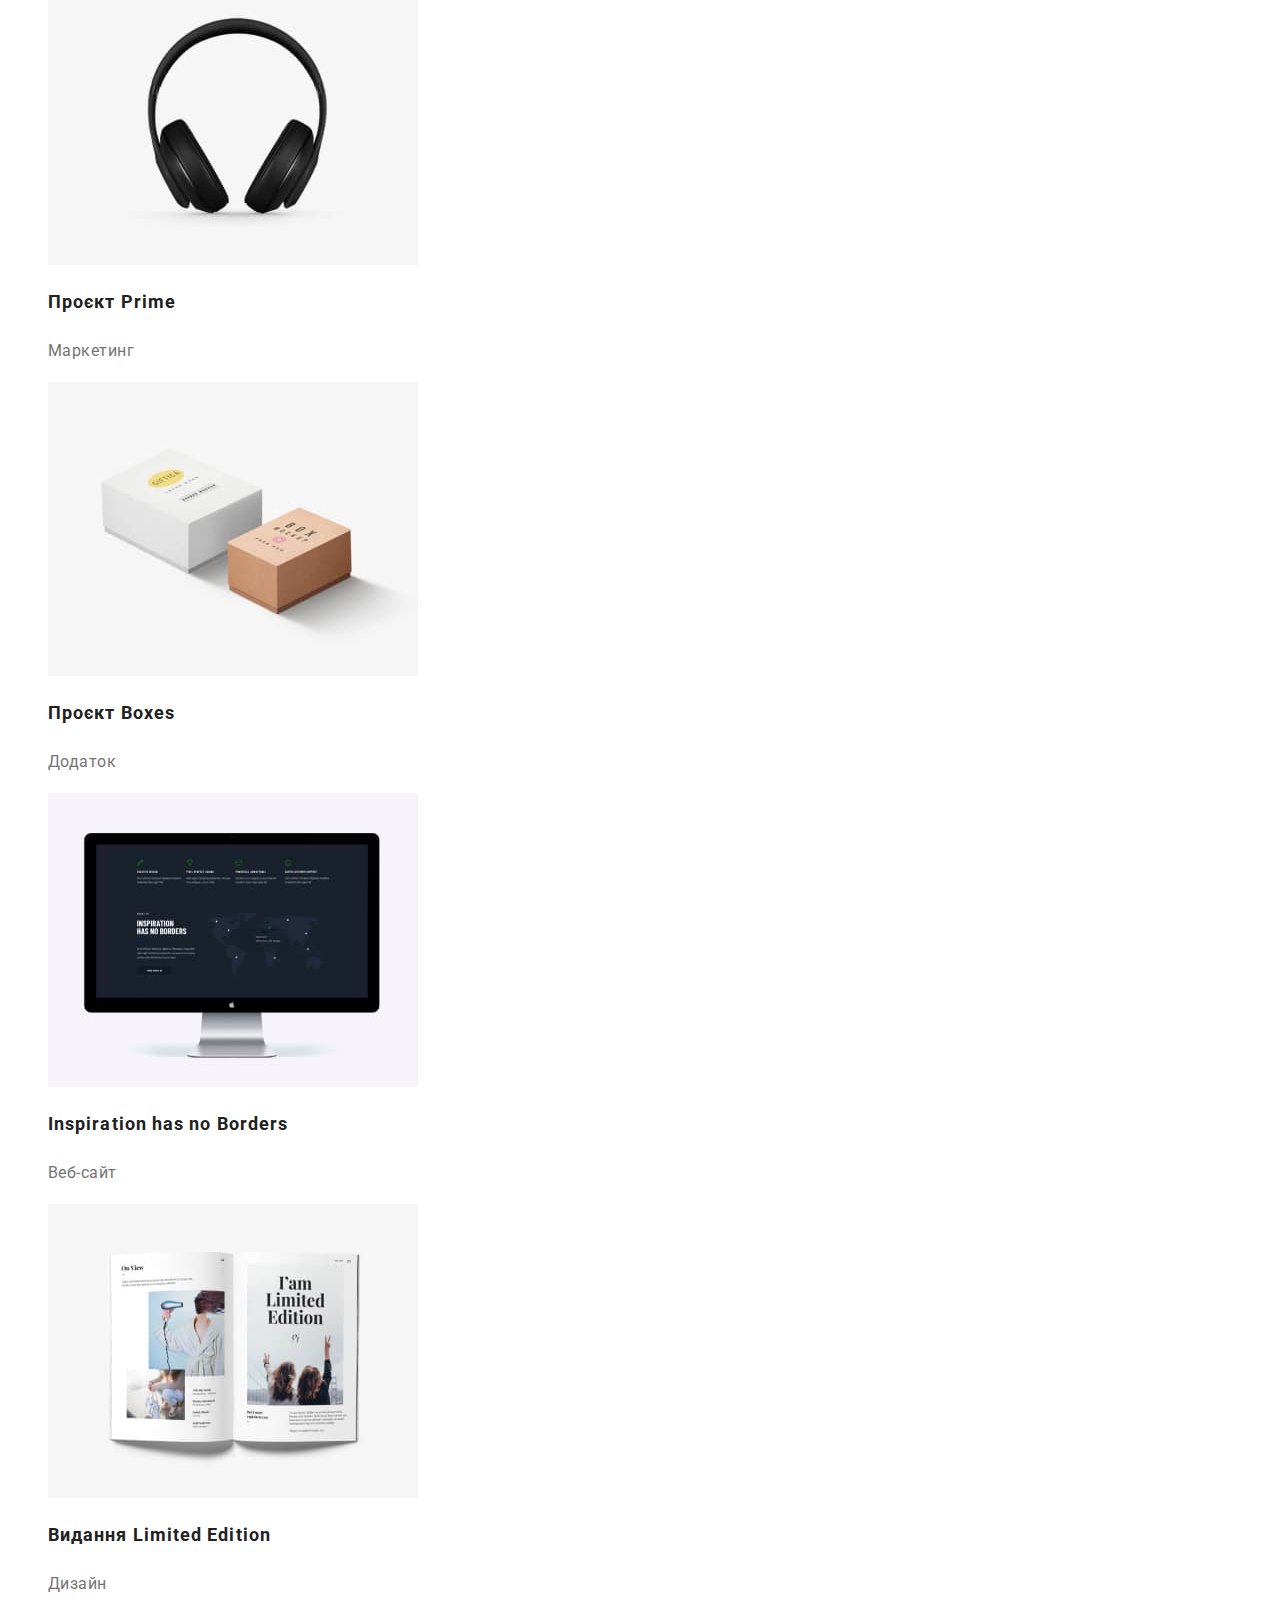
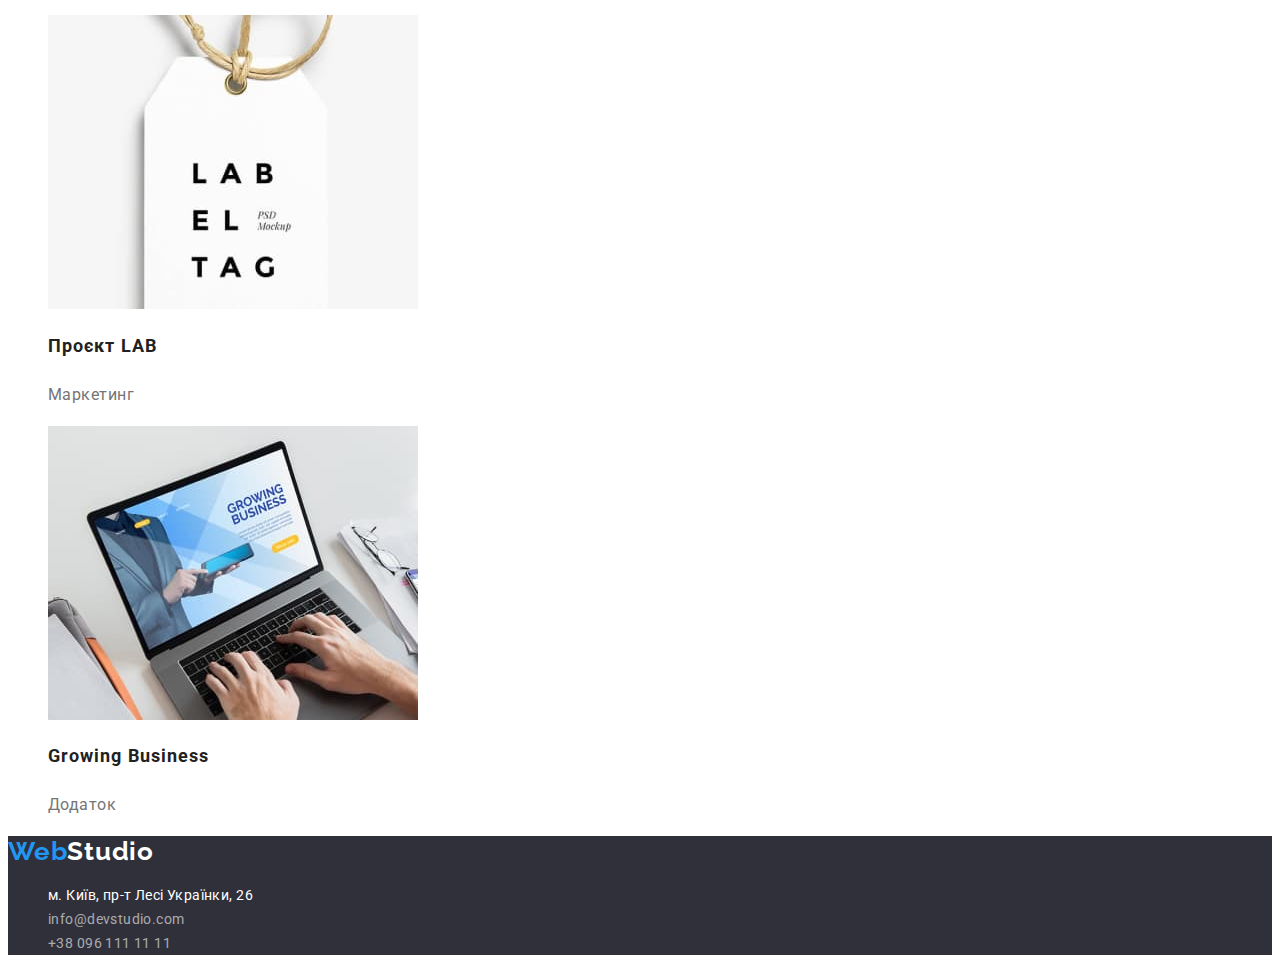
==== commit 073dd3d5: "root colors update" ====
--- a/portfolio.html
+++ b/portfolio.html
@@ -32,7 +32,7 @@
 <section>
     <h1 class="visually-hidden">Наші проєкти</h1>
     <ul class="list">
-        <li><button type="button" class="filter-btn btn">Усі</button></li>
+        <li><button type="button" class="filter-btn btn current">Усі</button></li>
         <li><button type="button" class="filter-btn btn">Веб-сайти</button></li>
         <li><button type="button" class="filter-btn btn">Додатки</button></li>
         <li><button type="button" class="filter-btn btn">Дизайн</button></li>
--- a/css/styles.css
+++ b/css/styles.css
@@ -1,6 +1,5 @@
 :root {
-    --main-background-color: #F5F5F5;
-    --header-background-color: #fff;
+    --main-background-color: #fff;
     --dark-background-color: #2F303A;
     --secondary-background-color: #F5F4FA;
     --main-text-color: #757575;
@@ -10,7 +9,7 @@
     --main-white-color: #fff;
     --sencondary-white-color: rgba(255, 255, 255, 0.6);
     --btn-active-color: #188CE8;
-    --portfolio-card-background-color: #EEEEEE;
+    --portfolio-card-border-color: #EEEEEE;
 }
 
 body {
@@ -44,9 +43,10 @@
 .btn {
     font-family: 'Roboto';
     cursor: pointer;
+    border: 0px;
 }
 .header {
-    background-color: var(--header-background-color);
+    background-color: var(--main-background-color);
 }
 .logo {
     font-family: 'Raleway', sans-serif;
@@ -145,7 +145,7 @@
 }
 
 .team-card {
-    background-color: var(--header-background-color);
+    background-color: var(--main-background-color);
 }
 
 .team-name {
@@ -201,6 +201,9 @@
     letter-spacing: 0.03em;
     color: var(--main-title-color);
 }
+.filter-btn.current {
+    background-color: var(--accent-color);
+}
 
 .filter-btn:hover,
 .filter-btn:focus {
@@ -208,7 +211,7 @@
 }
 
 .portfolio-card {
-    background-color: var(--header-background-color);
+    background-color: var(--main-background-color);
 }
 
 .project-title {
